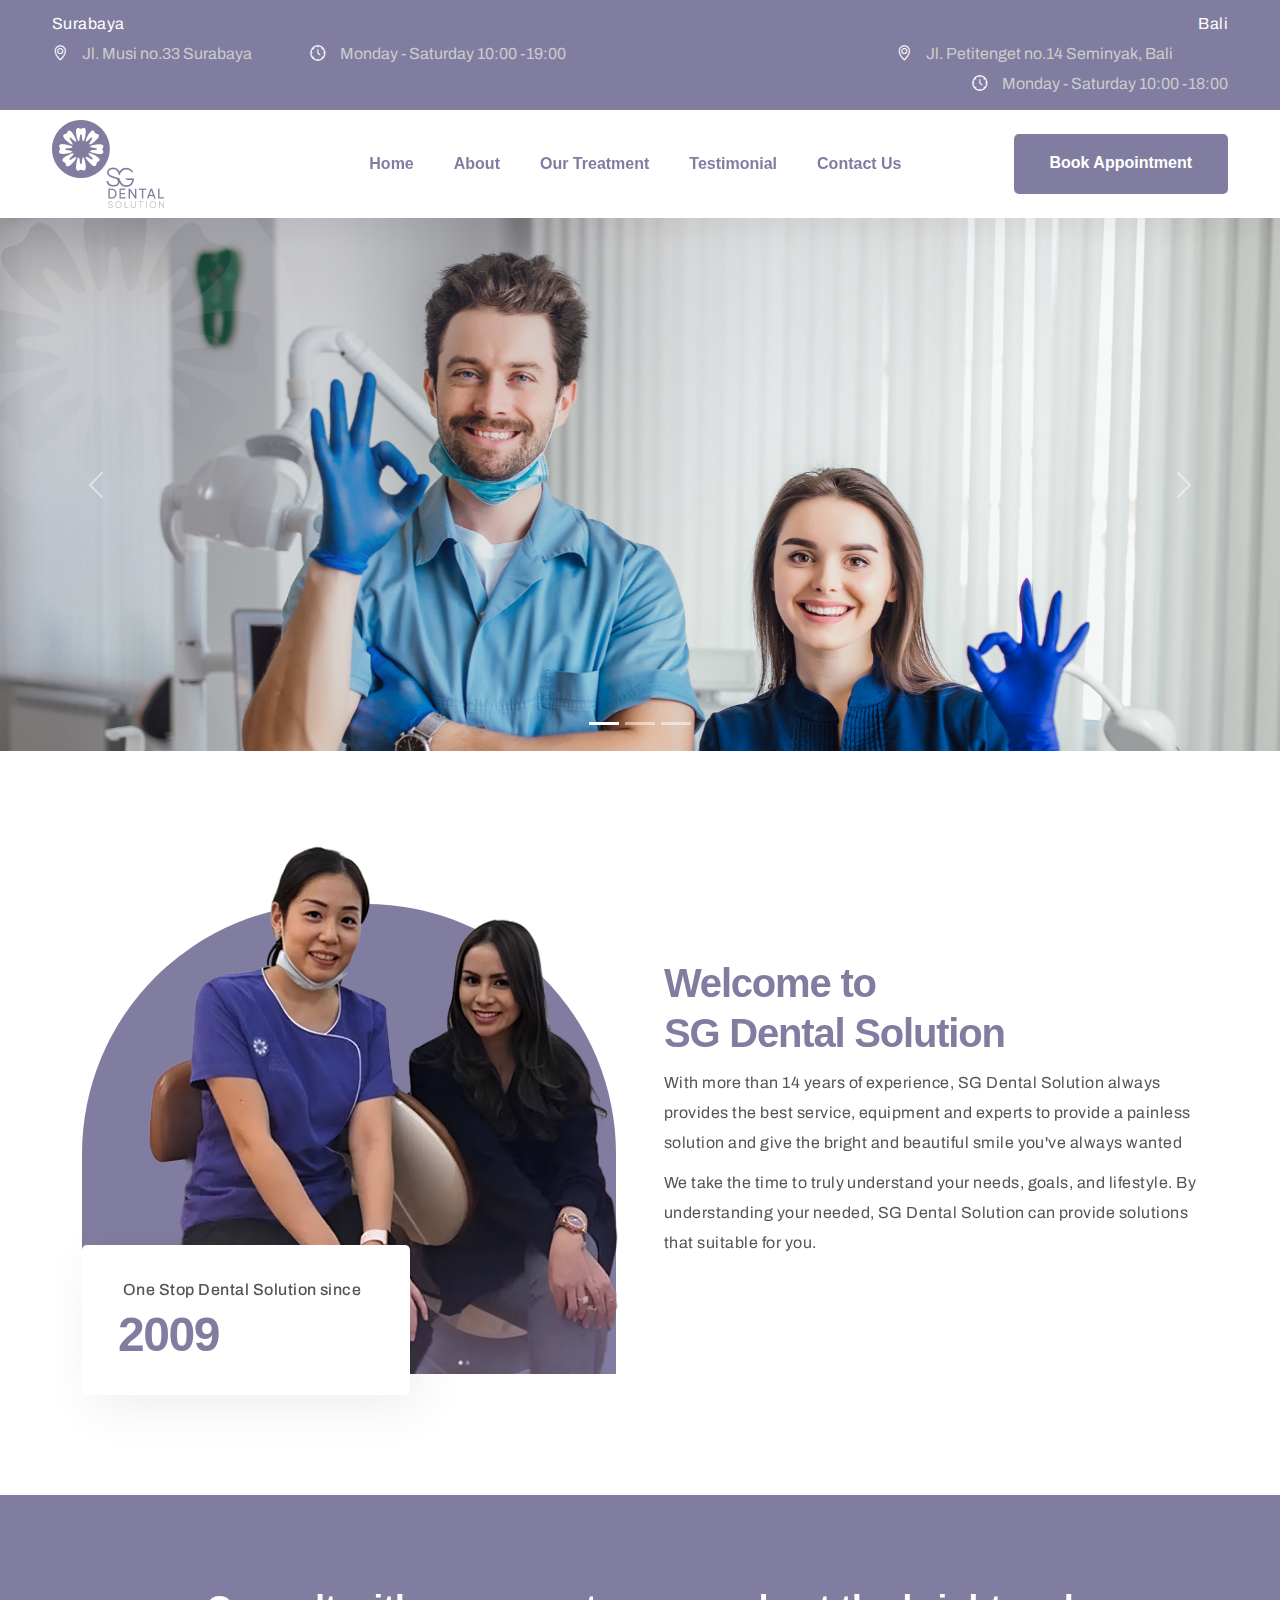
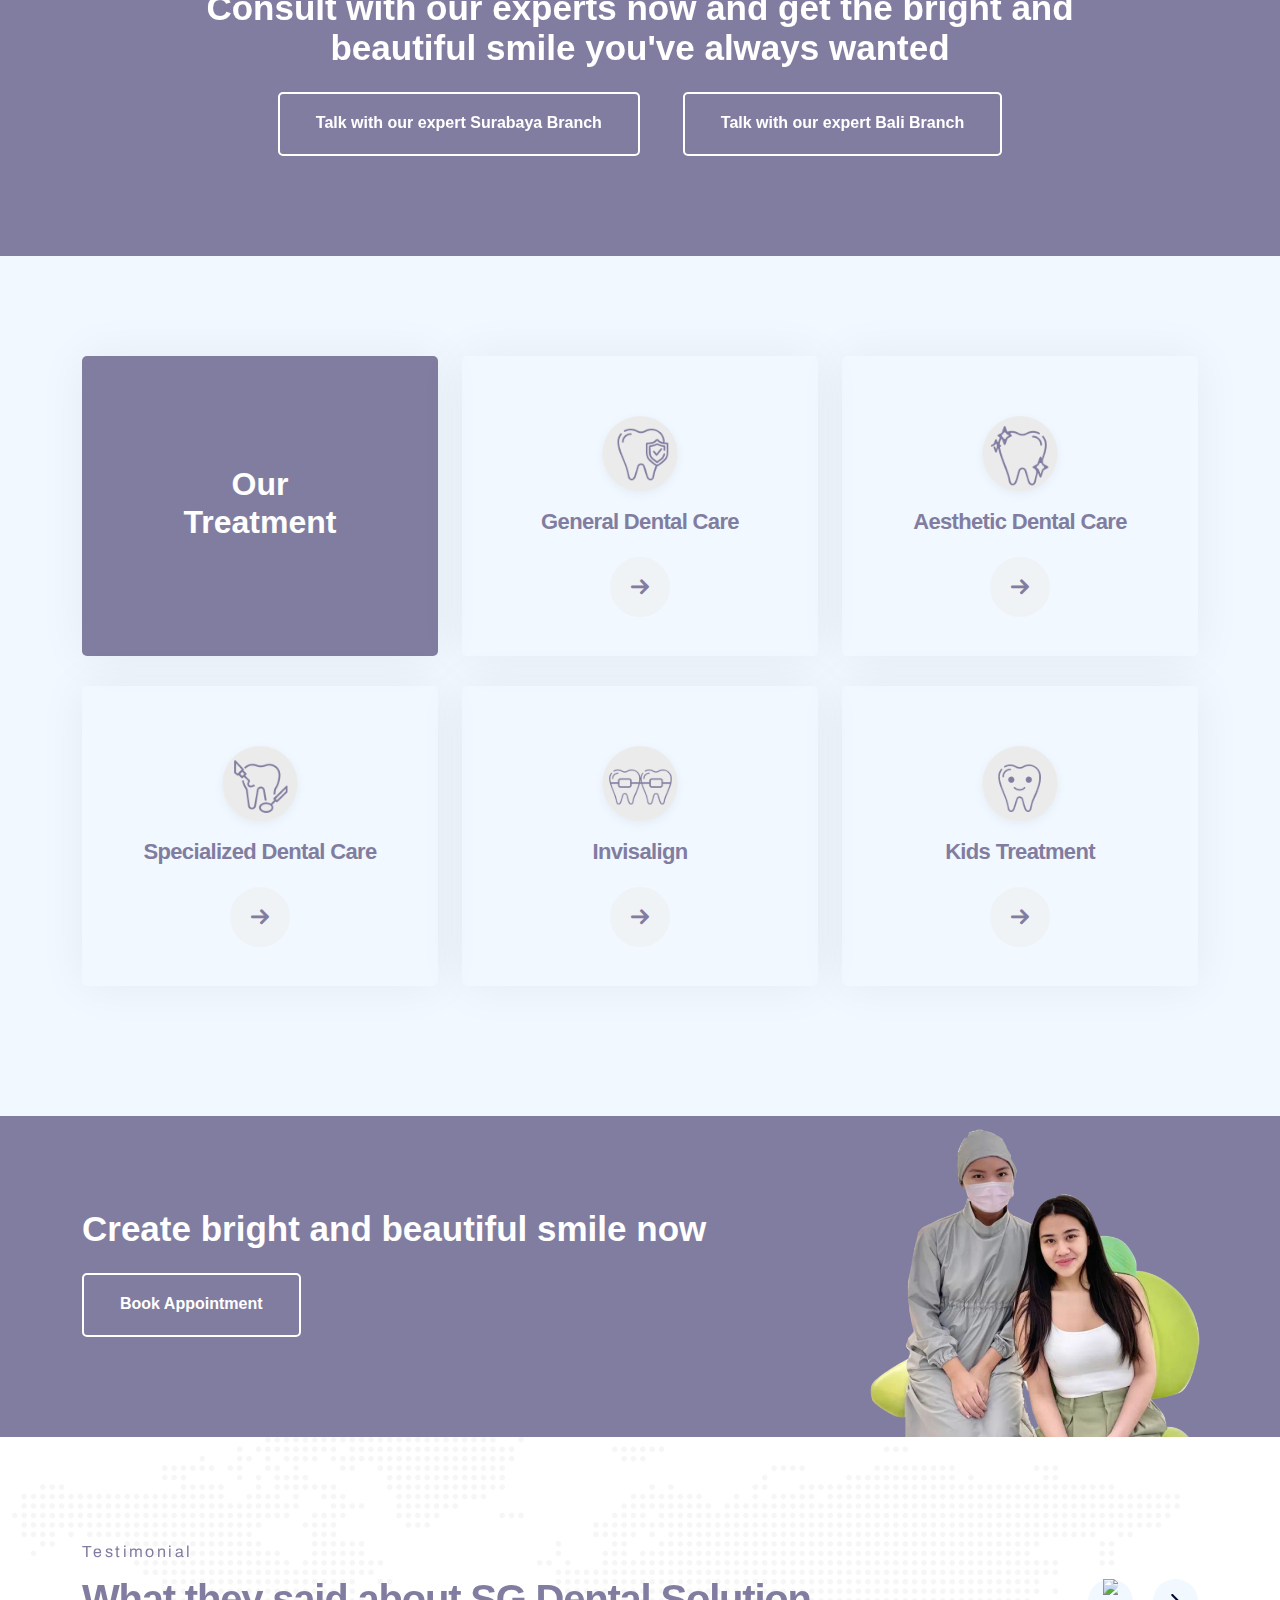
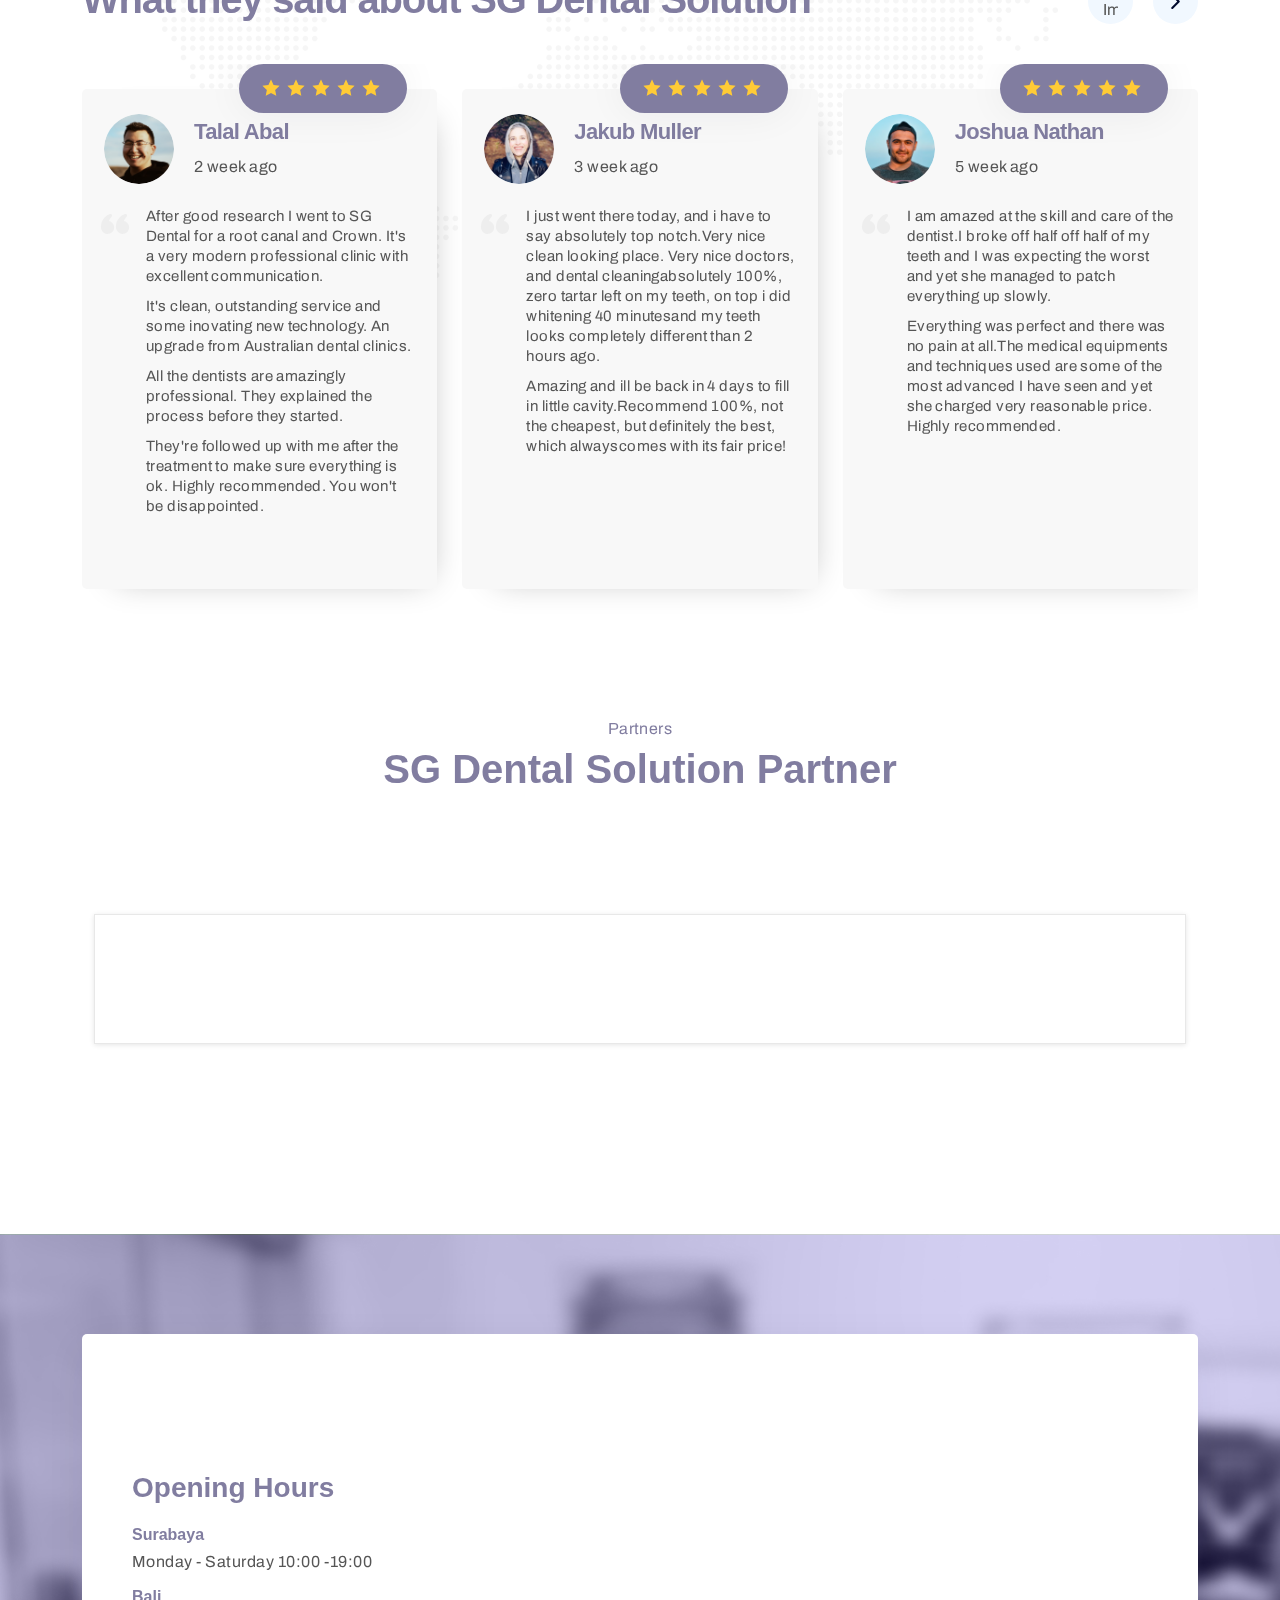
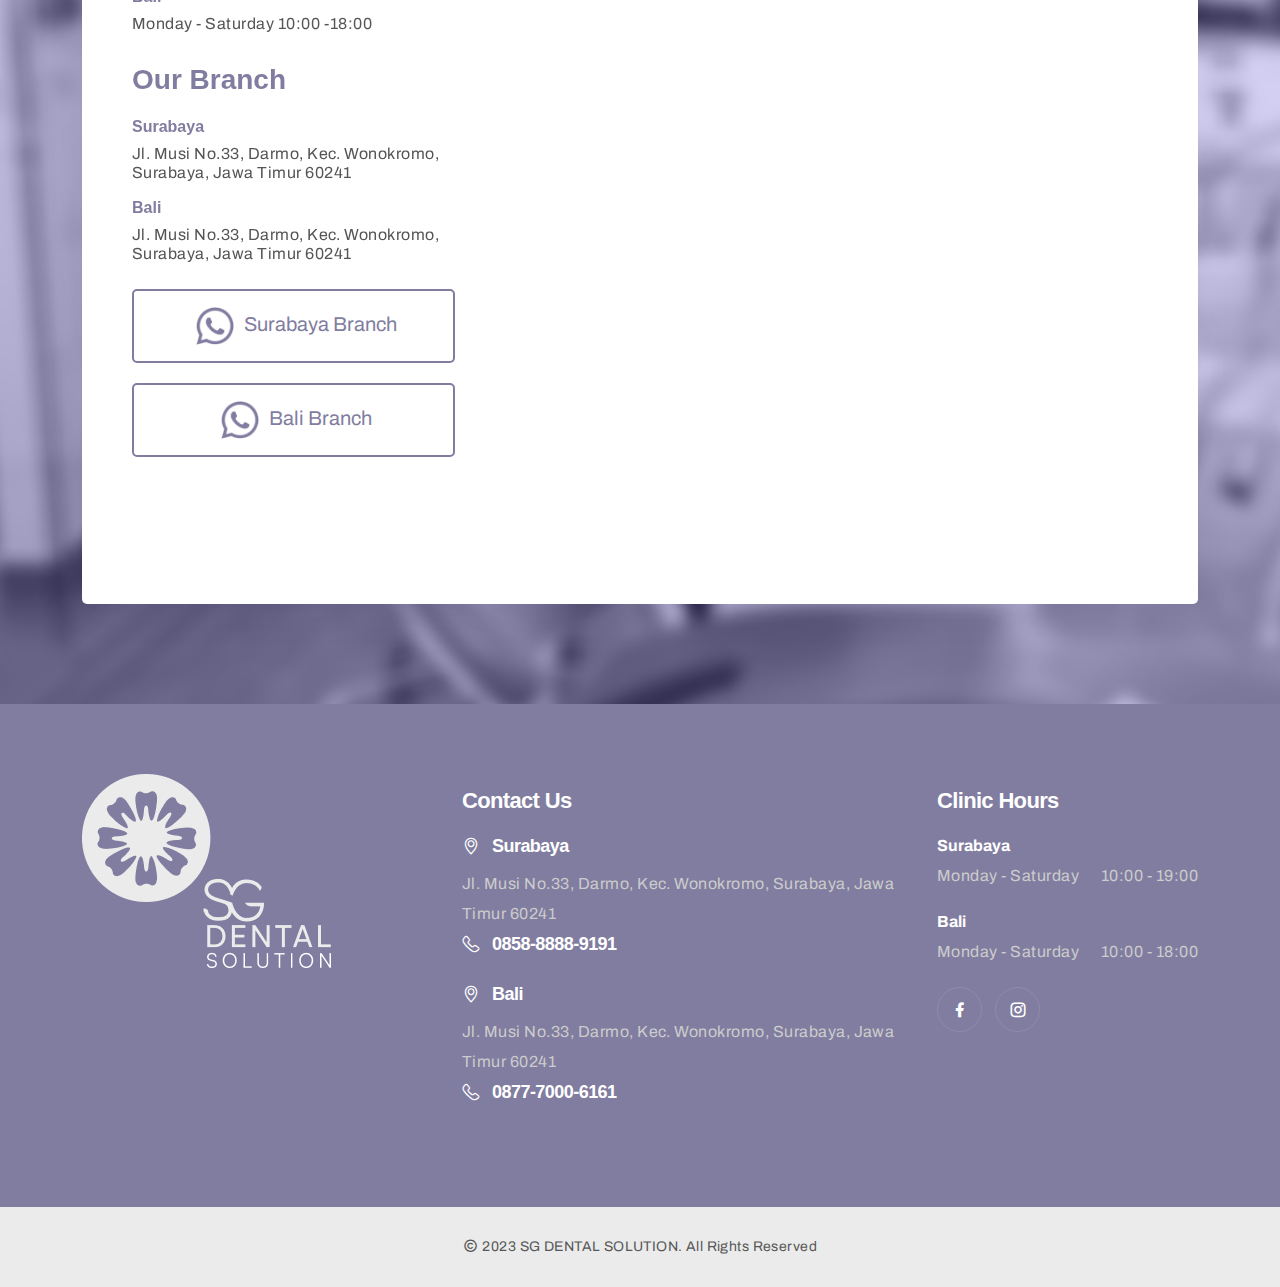
==== index.html @ e0638586 "index" ====
<!DOCTYPE html>
<html lang="zxx">
    <head>
        <!-- Required meta tags -->
        <meta charset="utf-8">
        <meta name="viewport" content="width=device-width, initial-scale=1">
        
        <!-- Link of CSS files -->
        <link rel="stylesheet" href="assets/css/bootstrap.min.css">
        <link rel="stylesheet" href="assets/css/remixicon.css">
        <link rel="stylesheet" href="assets/css/flaticon_dolt.css">
        <link rel="stylesheet" href="assets/css/swiper.bundle.min.css">
        <link rel="stylesheet" href="assets/css/aos.css">
        <link rel="stylesheet" href="assets/css/header.css">
        <link rel="stylesheet" href="assets/css/style.css">
        <link rel="stylesheet" href="assets/css/footer.css">
        <link rel="stylesheet" href="assets/css/responsive.css">
        <link rel="stylesheet" href="assets/css/magnific-popup.css">
        <link rel="stylesheet" href="assets/css/fancybox.min.css">
        
        <link rel="stylesheet" href="https://cdnjs.cloudflare.com/ajax/libs/OwlCarousel2/2.3.4/assets/owl.carousel.min.css">
        <link rel="stylesheet" href="https://cdnjs.cloudflare.com/ajax/libs/OwlCarousel2/2.3.4/assets/owl.theme.default.css">

        <link rel="stylesheet" href="assets/css/dental-style.css">

        <title>SG Dental Solution</title>
        <link rel="icon" type="image/png" href="assets/img/favicon.png">
    </head>
    <body>

        <!--  Preloader Start -->
        <div class="loader-wrapper">
            <div class="loader"></div>
            <div class="loader-section section-left"></div>
            <div class="loader-section section-right"></div>
        </div>
        <!--  Preloader End -->


        <!-- Start Navbar Area -->
        <div class="navbar-area style-one" id="navbar">
            <div class="header-top">
                <div class="container hide-mobile">
                    <div class="row">
                        <div class="col-lg-6 top-contact-left">
                            <p class="text-white mb-0">Surabaya</p>
                            <ul class="contact-info list-style">
                                
                                <li><i class="flaticon-pin"></i>Jl. Musi no.33 Surabaya</li>
                                <li><i class="flaticon-clock"></i>Monday - Saturday    10:00 -19:00</li>
                            </ul>
                        </div>
                        <div class="col-lg-6 top-contact-right">
                            <p class="text-white mb-0">Bali</p>
                            <ul class="contact-info list-style">
                                
                                <li><i class="flaticon-pin"></i>Jl. Petitenget no.14 Seminyak, Bali</li>
                                <li><i class="flaticon-clock"></i>Monday - Saturday    10:00 -18:00</li>
                            </ul>
                        </div>
                        
                    </div>
                </div>
            </div>
            <div class="container">
                <nav class="navbar navbar-expand-lg">
                    <a class="navbar-brand" href="index.html">
                        <img class="logo-light" src="assets/img/logo-sg.png" alt="logo">
                       
                    </a>
                    <div class="other-option d-flex align-items-center justify-content-end d-lg-none">
                        <button type="button" class="search-btn d-lg-none" data-bs-toggle="modal" data-bs-target="#searchModal">
                            <i class="flaticon-search"></i>
                        </button>
                        <a class="navbar-toggler" data-bs-toggle="offcanvas" href="#navbarOffcanvas" role="button" aria-controls="navbarOffcanvas">
                            <span class="burger-menu">
                                <span class="top-bar"></span>
                                <span class="middle-bar"></span>
                                <span class="bottom-bar"></span>
                            </span>
                        </a>
                    </div>
                    <div class="collapse navbar-collapse">
                        <ul class="navbar-nav ms-auto">
                            <li class="nav-item">
                                <a href="dental-index.html" class="nav-link">
                                    Home
                                </a>
                            </li>
                            <li class="nav-item">
                                <a href="#about" class="nav-link">
                                    About
                                </a>
                            </li>
                            <li class="nav-item">
                                <a href="#treatment" class="nav-link">
                                    Our Treatment
                                </a>
                            </li>
                            <li class="nav-item">
                                <a href="#testimonial" class="nav-link">
                                    Testimonial
                                </a>
                            </li>
                            <li class="nav-item">
                                <a href="#contact" class="nav-link">
                                    Contact Us
                                </a>
                            </li>
                           
                        </ul>
                        <div class="others-option d-flex align-items-center">
                            
                            <div class="option-item">
                                <div class="contact-item">
                                    <a href="dental-appointment.html"><button class="btn-two border-0" type="submit">Book Appointment</button></a>
                                </div>
                            </div>
                           
                        </div>
                    </div>
                </nav>
            </div>
        </div>
        <!-- End Navbar Area -->

        <!-- Start Responsive Navbar Area -->
        <div class="responsive-navbar offcanvas offcanvas-end" data-bs-backdrop="static" tabindex="-1" id="navbarOffcanvas">
            <div class="offcanvas-header">
                <a href="index.html" class="logo d-inline-block">
                    <img class="logo-light" src="assets/img/logo-sg.png" alt="logo">
                  
                </a>
                <button type="button" class="close-btn" data-bs-dismiss="offcanvas" aria-label="Close">
                    <i class="ri-close-line"></i>
                </button>
            </div>
            <div class="offcanvas-body">
                <div class="accordion" id="navbarAccordion">
                    
                    <div class="accordion-item">
                        <a class="accordion-button without-icon" href="#dental-index-3.html">
                            Home
                        </a>
                    </div>
                    <div class="accordion-item">
                        <a class="accordion-button without-icon" href="#about">
                            About
                        </a>
                    </div>
                    <div class="accordion-item">
                        <a class="accordion-button without-icon" href="#treatment">
                            Our Treatment
                        </a>
                    </div>
                    <div class="accordion-item">
                        <a class="accordion-button without-icon" href="#testimonial">
                            testimonial
                        </a>
                    </div>
                    <div class="accordion-item">
                        <a class="accordion-button without-icon" href="#contact">
                            Contact Us
                        </a>
                    </div>
                </div>
                <div class="offcanvas-contact-info">

                    <div class="city">
                        <h4>Surabaya</h4>
                        <ul class="contact-info list-style">
                            <li>
                                <i class="flaticon-pin"></i>
                                <p>Jl. Musi no.33 Surabaya</p>
                            </li>
                            
                            <li>
                                <i class="flaticon-phone-call"></i>
                                <a href="tel:+6285888889191">0858-8888-9191</a>
                            </li>
                        </ul>
                    </div>
                    <div class="city">
                        <h4>Bali</h4>
                        <ul class="contact-info list-style">
                            <li>
                                <i class="flaticon-pin"></i>
                                <p>Jl. Petitenget no.14 Seminyak, Bali</p>
                            </li>
                            
                            <li>
                                <i class="flaticon-phone-call"></i>
                                <a href="tel:+6285888889191">0877-7000-6161</a>
                            </li>
                        </ul>
                    </div>
                        <ul class="social-profile list-style">
                            <li><a href="https://www.instagram.com/sgdentalsolution/" target="_blank"><i class="ri-facebook-fill"></i></a></li>
                            <li><a href="https://www.instagram.com/sgdentalsolution/" target="_blank"><i class="ri-instagram-line"></i></a></li>
                        
                        </ul>
                    
                    
                    
                </div>
                
            </div>
        </div>

      

        <!-- Hero Section Slidert -->
        <div id="carouselExampleIndicators" class="carousel slide">
            <div class="carousel-indicators">
              <button type="button" data-bs-target="#carouselExampleIndicators" data-bs-slide-to="0" class="active" aria-current="true" aria-label="Slide 1"></button>
              <button type="button" data-bs-target="#carouselExampleIndicators" data-bs-slide-to="1" aria-label="Slide 2"></button>
              <button type="button" data-bs-target="#carouselExampleIndicators" data-bs-slide-to="2" aria-label="Slide 3"></button>
            </div>
            <div class="carousel-inner">
              <div class="carousel-item active">
                <img src="assets/img/slider-1.jpg" class="d-block w-100" alt="...">
              </div>
              <div class="carousel-item">
                <img src="assets/img/slider-2.jpg" class="d-block w-100" alt="...">
              </div>
             
            </div>
            <button class="carousel-control-prev" type="button" data-bs-target="#carouselExampleIndicators" data-bs-slide="prev">
              <span class="carousel-control-prev-icon" aria-hidden="true"></span>
              <span class="visually-hidden">Previous</span>
            </button>
            <button class="carousel-control-next" type="button" data-bs-target="#carouselExampleIndicators" data-bs-slide="next">
              <span class="carousel-control-next-icon" aria-hidden="true"></span>
              <span class="visually-hidden">Next</span>
            </button>
          </div>
        <!-- End Hero Section Slider -->

        <!-- About Section Start -->
        <div id="about" class="about-wrap style-one pt-100">
            <div class="container pb-100">
                <div class="row align-items-center gx-5">
                    <div class="col-lg-6">
                        <div class="about-img-wrap">
                            
                          
                            <div class="promo-box style-two">
                                <span>One Stop Dental Solution since</span>
                                <h5>2009</h5>
                                
                            </div>
                            <div class="about-img">
                                <img src="assets/img/sg-about.png" alt="Image">
                            </div>
                        </div>
                    </div>
                    <div class="col-lg-6 pe-xxl-0">
                        <div class="about-content">
                            <div class="content-title style-one">
                                
                                <h2>Welcome to<br>
                                    SG Dental Solution</h2>
                                <p>With more than 14 years of experience, SG Dental Solution always provides the best service, equipment and experts to provide a painless solution and give the bright and beautiful smile you've always wanted</p>
                                <p>We take the time to truly understand your needs, goals, and lifestyle. By understanding your needed, SG Dental Solution can provide solutions that suitable for you.</p>
                            
                        </div>
                    </div>
                </div>
            </div>
        </div>
        <!-- About Section End -->

         <!-- CTA Section Start -->
         <div class="cta-wrap style-one mt-100">
            
            <div class="container text-center">
                <h4 class="heading-text">Consult with our experts now and get the bright and<br>beautiful smile you've always wanted</h4>
                <div class="btn-call">
                    <a href="contact.html" class="btn-one">Talk with our expert Surabaya Branch</a>
                    <a href="contact.html" class="btn-one">Talk with our expert Bali Branch</a>
                </div>
                
            </div>
        </div>
        <!-- CTA Section End -->

        <!-- Service Section Start -->
        <div id="treatment" class="service-wrap style-three bg_optional ptb-100">
            <div class="container">
                
                <div class="row justify-content-center">
                    <div class="col-xl-4 col-lg-6 col-md-6">
                        <div class="service-card style-four bg-colo-1">
                            <div class="service-info d-flex align-items-center justify-content-center ">
                                <h2 class="text-white">Our<br>Treatment</h2>
                            </div>
                        </div>
                    </div>
                    <div class="col-xl-4 col-lg-6 col-md-6">
                        <div class="service-card style-four">
                            <div class="service-info">
                                <div class="icon">
                                    <img src="assets/img/icon-1.png" style="max-width: 100px;">
                                </div>
                                <h3><a href="dental-page-treatment.html#treat-general">General Dental Care</a></h3>
                                
                                <a href="dental-page-treatment.html#treat-general" class="service-link"><i class="flaticon-right-arrow"></i></a>
                                
                            </div>
                        </div>
                    </div>
                    <div class="col-xl-4 col-lg-6 col-md-6">
                        <div class="service-card style-four">
                            <div class="service-info">
                                <div class="icon">
                                    <img src="assets/img/icon-2.png" style="max-width: 100px;">
                                </div>
                                <h3><a href="dental-page-treatment.html#treat-aesthetic">Aesthetic Dental Care</a></h3>
                                
                                <a href="dental-page-treatment.html#treat-aesthetic" class="service-link"><i class="flaticon-right-arrow"></i></a>
                                
                            </div>
                        </div>
                    </div>
                    <div class="col-xl-4 col-lg-6 col-md-6">
                        <div class="service-card style-four">
                            <div class="service-info">
                                <div class="icon">
                                    <img src="assets/img/icon-3.png" style="max-width: 100px;">
                                </div>
                                <h3><a href="dental-page-treatment.html#treat-special">Specialized Dental Care</a></h3>
                               
                                <a href="dental-page-treatment.html#treat-special" class="service-link"><i class="flaticon-right-arrow"></i></a>
                                
                            </div>
                        </div>
                    </div>
                    <div class="col-xl-4 col-lg-6 col-md-6">
                        <div class="service-card style-four">
                            <div class="service-info">
                                <div class="icon">
                                    <img src="assets/img/icon-4.png" style="max-width: 100px;">
                                </div>
                                <h3><a href="dental-page-treatment.html#treat-invisalign">Invisalign</a></h3>
                                
                                <a href="dental-page-treatment.html#treat-invisalign" class="service-link"><i class="flaticon-right-arrow"></i></a>
                                
                            </div>
                        </div>
                    </div>
                    <div class="col-xl-4 col-lg-6 col-md-6">
                        <div class="service-card style-four">
                            <div class="service-info">
                                <div class="icon">
                                    <img src="assets/img/icon-5.png" style="max-width: 100px;">
                                </div>
                                <h3><a href="dental-page-treatment.html#treat-kids">Kids Treatment</a></h3>
                               
                                <a href="dental-page-treatment.html#treat-kids" class="service-link"><i class="flaticon-right-arrow"></i></a>
                                
                            </div>
                        </div>
                    </div>
                    
                    
                    
                </div>
            </div>
        </div>
        <!-- Service Section End -->

        
         <!-- CTA Section Start -->
         <div class="cta-wrap style-one">
            
            <div class="container">
                <div class="row">
                    <div class="col-lg-8">
                        <h4 class="heading-text">Create bright and beautiful smile now</h4>
                        <a href="dental-appointment.html" class="btn-one">Book Appointment</a>
                    </div>
                    <div class="col-lg-4">
                        <div class="img-side">
                            <img src="assets/img/img-appointment.png">
                        </div>
                        
                    </div>
                </div>
                
            </div>
        </div>
        <!-- CTA Section End -->

         <!-- Testimonial Section Start -->
         <div id="testimonial" class="testimonial-wrap style-two pt-100 pb-100">
            <img src="assets/img/bg-shape-1.webp" alt="Image" class="testimonial-bg-shape">
            <div class="container">
                <div class="row mb-40">
                    <div class="col-xxl-6 col-xl-8 col-lg-7 col-md-8">
                        <div class="section-title style-two">
                            <span>Testimonial</span>
                            <h2>What they said about SG Dental Solution</h2>
                        </div>
                    </div>
                    <div class="testimonial-slider-btn slider-btn">
                        <div class="testimonial-prev prev-btn"><img src="assets/img/left-arrow.svg" alt="Image"></div>
                        <div class="testimonial-next next-btn"><img src="assets/img/right-arrow.svg" alt="Image"></div>
                    </div>
                </div>
                <div class="testimonial-slider-wrap style-two">
                    <div class="testimonial-slider-two swiper">
                        <div class="swiper-wrapper">
                            <div class="swiper-slide">
                                <div class="testimonial-card style-two">
                                    <ul class="rating list-style">
                                        <li><i class="ri-star-fill"></i></li>
                                        <li><i class="ri-star-fill"></i></li>
                                        <li><i class="ri-star-fill"></i></li>
                                        <li><i class="ri-star-fill"></i></li>
                                        <li><i class="ri-star-fill"></i></li>
                                    </ul>
                                    <div class="client-info-wrap">
                                        <div class="client-img">
                                            <img src="assets/img/clients/client-1.webp" alt="Image">
                                        </div>
                                        <div class="client-info">
                                            <h5>Talal Abal</h5>
                                            <span>2 week ago</span>
                                        </div>
                                    </div>
                                    <div class="client-quote">
                                        <span class="quote-icon">
                                            <i class="flaticon-quote"></i>
                                        </span>
                                        <p>After good research I went to SG Dental for a root canal and Crown. It's a very modern professional clinic with excellent communication.</p>

                                        <p>It's clean, outstanding service and some inovating new technology. An upgrade from Australian dental clinics.</p>
                                            
                                        <p>All the dentists are amazingly professional. They explained the process before they started.</p>
                                            
                                        <p>They're followed up with me after the treatment to make sure everything is ok. Highly recommended. You won't be disappointed.</p>
                                    </div>
                                </div>
                            </div>
                            <div class="swiper-slide">
                                <div class="testimonial-card style-two">
                                    <ul class="rating list-style">
                                        <li><i class="ri-star-fill"></i></li>
                                        <li><i class="ri-star-fill"></i></li>
                                        <li><i class="ri-star-fill"></i></li>
                                        <li><i class="ri-star-fill"></i></li>
                                        <li><i class="ri-star-fill"></i></li>
                                    </ul>
                                    <div class="client-info-wrap">
                                        <div class="client-img">
                                            <img src="assets/img/clients/client-2.webp" alt="Image">
                                        </div>
                                        <div class="client-info">
                                            <h5>Jakub Muller</h5>
                                            <span>3 week ago</span>
                                        </div>
                                    </div>
                                    <div class="client-quote">
                                        <span class="quote-icon">
                                            <i class="flaticon-quote"></i>
                                        </span>
                                        <p>I just went there today, and i have to say absolutely top notch.Very nice clean looking place. Very nice doctors, and dental cleaningabsolutely 100%, zero tartar left on my teeth, on top i did whitening 40 minutesand my teeth looks completely different than 2 hours ago.</p>
                                        <p>Amazing and ill be back in 4 days to fill in little cavity.Recommend 100%, not the cheapest, but definitely the best, which alwayscomes with its fair price!</p>
                                    </div>
                                </div>
                            </div>
                            <div class="swiper-slide">
                                <div class="testimonial-card style-two">
                                    <ul class="rating list-style">
                                        <li><i class="ri-star-fill"></i></li>
                                        <li><i class="ri-star-fill"></i></li>
                                        <li><i class="ri-star-fill"></i></li>
                                        <li><i class="ri-star-fill"></i></li>
                                        <li><i class="ri-star-fill"></i></li>
                                    </ul>
                                    <div class="client-info-wrap">
                                        <div class="client-img">
                                            <img src="assets/img/clients/client-3.webp" alt="Image">
                                        </div>
                                        <div class="client-info">
                                            <h5>Joshua Nathan</h5>
                                            <span>5 week ago</span>
                                        </div>
                                    </div>
                                    <div class="client-quote">
                                        <span class="quote-icon">
                                            <i class="flaticon-quote"></i>
                                        </span>
                                        <p>I am amazed at the skill and care of the dentist.I broke off half off half of my teeth and I was expecting the worst and yet she managed to patch everything up slowly.</p>
                                        <p>Everything was perfect and there was no pain at all.The medical equipments and techniques used are some of the most advanced I have seen and yet she charged very reasonable price. Highly recommended.</p>
                                    </div>
                                </div>
                            </div>
                            <div class="swiper-slide">
                                <div class="testimonial-card style-two">
                                    <ul class="rating list-style">
                                        <li><i class="ri-star-fill"></i></li>
                                        <li><i class="ri-star-fill"></i></li>
                                        <li><i class="ri-star-fill"></i></li>
                                        <li><i class="ri-star-fill"></i></li>
                                        <li><i class="ri-star-fill"></i></li>
                                    </ul>
                                    <div class="client-info-wrap">
                                        <div class="client-img">
                                            <img src="assets/img/clients/client-4.webp" alt="Image">
                                        </div>
                                        <div class="client-info">
                                            <h5>Emily Gianna</h5>
                                            <span>Enterprenaur</span>
                                        </div>
                                    </div>
                                    <div class="client-quote">
                                        <span class="quote-icon">
                                            <i class="flaticon-quote"></i>
                                        </span>
                                        <p>Lorem ipsum dolor sit amet consec tetur iusmod tempor incididunt uto labore etd lorem ipsum dolor ading.</p>
                                    </div>
                                </div>
                            </div>
                            <div class="swiper-slide">
                                <div class="testimonial-card style-two">
                                    <ul class="rating list-style">
                                        <li><i class="ri-star-fill"></i></li>
                                        <li><i class="ri-star-fill"></i></li>
                                        <li><i class="ri-star-fill"></i></li>
                                        <li><i class="ri-star-fill"></i></li>
                                        <li><i class="ri-star-fill"></i></li>
                                    </ul>
                                    <div class="client-info-wrap">
                                        <div class="client-img">
                                            <img src="assets/img/clients/client-5.webp" alt="Image">
                                        </div>
                                        <div class="client-info">
                                            <h5>Elijah James</h5>
                                            <span>Businessman</span>
                                        </div>
                                    </div>
                                    <div class="client-quote">
                                        <span class="quote-icon">
                                            <i class="flaticon-quote"></i>
                                        </span>
                                        <p>Lorem ipsum dolor sit amet consec tetur iusmod tempor incididunt uto labore etd lorem ipsum dolor ading.</p>
                                    </div>
                                </div>
                            </div>
                            <div class="swiper-slide">
                                <div class="testimonial-card style-two">
                                    <ul class="rating list-style">
                                        <li><i class="ri-star-fill"></i></li>
                                        <li><i class="ri-star-fill"></i></li>
                                        <li><i class="ri-star-fill"></i></li>
                                        <li><i class="ri-star-fill"></i></li>
                                        <li><i class="ri-star-fill"></i></li>
                                    </ul>
                                    <div class="client-info-wrap">
                                        <div class="client-img">
                                            <img src="assets/img/clients/client-6.webp" alt="Image">
                                        </div>
                                        <div class="client-info">
                                            <h5>Elizabeth Ella</h5>
                                            <span>Web Developer</span>
                                        </div>
                                    </div>
                                    <div class="client-quote">
                                        <span class="quote-icon">
                                            <i class="flaticon-quote"></i>
                                        </span>
                                        <p>Lorem ipsum dolor sit amet consec tetur iusmod tempor incididunt uto labore etd lorem ipsum dolor ading.</p>
                                    </div>
                                </div>
                            </div>
                        </div>
                    </div>
                </div>
            </div>
        </div>
        <!-- Testimonial Section End -->

        <!---partner-->
        <section id="partner" class="pb-100">
            <div class="section-title text-center mb-30">
                <span>Partners</span>
                <h2>SG Dental Solution Partner</h2>
            </div>
            <div class="container">
                <div class="brands">
                    <div class="container">
                        <div class="row">
                            <div class="col">
                                <div class="brands_slider_container">
                                    <div class="owl-carousel owl-theme brands_slider">
                                        <div class="owl-item">
                                            <div class="brands_item d-flex flex-column justify-content-center">
                                                <img src="https://res.cloudinary.com/dxfq3iotg/image/upload/v1561819026/brands_1.jpg" alt="">
                                            </div>
                                        </div>
                                        <div class="owl-item">
                                            <div class="brands_item d-flex flex-column justify-content-center">
                                                    <img src="https://res.cloudinary.com/dxfq3iotg/image/upload/v1561819026/brands_2.jpg" alt="">
                                                </div>
                                            </div>
                                            <div class="owl-item">
                                                <div class="brands_item d-flex flex-column justify-content-center">
                                                    <img src="https://res.cloudinary.com/dxfq3iotg/image/upload/v1561819026/brands_4.jpg" alt="">
                                                </div>
                                            </div>
                                            <div class="owl-item">
                                                <div class="brands_item d-flex flex-column justify-content-center">
                                                    <img src="https://res.cloudinary.com/dxfq3iotg/image/upload/v1561819026/brands_5.jpg" alt="">
                                                </div>
                                            </div>
                                            <div class="owl-item">
                                                <div class="brands_item d-flex flex-column justify-content-center">
                                                    <img src="https://res.cloudinary.com/dxfq3iotg/image/upload/v1561819026/brands_3.jpg" alt="">
                                                </div>
                                            </div>
                                            <div class="owl-item">
                                                <div class="brands_item d-flex flex-column justify-content-center">
                                                    <img src="https://res.cloudinary.com/dxfq3iotg/image/upload/v1561819026/brands_6.jpg" alt="">
                                                </div></div> <div class="owl-item">
                                                    <div class="brands_item d-flex flex-column justify-content-center">
                                                        <img src="https://res.cloudinary.com/dxfq3iotg/image/upload/v1561819026/brands_7.jpg" alt="">
                                                    </div>
                                                </div> 
                                                <div class="owl-item">
                                                    <div class="brands_item d-flex flex-column justify-content-center">
                                                        <img src="https://res.cloudinary.com/dxfq3iotg/image/upload/v1561819026/brands_8.jpg" alt="">
                                                    </div></div> </div> <!-- Brands Slider Navigation --> 
                                                    <div class="brands_nav brands_prev">
                                                        <i class="fas fa-chevron-left"></i></div>
                                                        <div class="brands_nav brands_next">
                                                            <i class="fas fa-chevron-right"></i></div>
                                                        </div>
                                                    </div>
                                                </div>
                                            </div>
                                        </div>
            </div>
        </section>
        <!---end partner-->

        <!-- Appointment Section Start -->
        <div id="contact" class="appointment-wrap contact-bg style-one pt-100">
            
            <div class="container">
                <div class="appointment-box">
                  
                    <div class="row area-contact d-flex align-items-center">
                        <div class="col-lg-4">
                            <div class="opening-time mb-30">
                                <h3>Opening Hours</h3>
                                <div class="open-time mt-20">
                                    <h6>Surabaya</h6>
                                    <p>Monday - Saturday    10:00 -19:00</p>
                                </div>
                                <div class="open-time">
                                    <h6>Bali</h6>
                                    <p>Monday - Saturday    10:00 -18:00</p>
                                </div>
                            </div>  
                            <div class="opening-time">
                                <h3>Our Branch</h3>
                                <div class="open-time mt-20">
                                    <h6>Surabaya</h6>
                                    <p>Jl. Musi No.33, Darmo, Kec. Wonokromo, Surabaya, Jawa Timur 60241</p>
                                </div>
                                <div class="open-time">
                                    <h6>Bali</h6>
                                    <p>Jl. Musi No.33, Darmo, Kec. Wonokromo, Surabaya, Jawa Timur 60241</p>
                                </div>
                                
                            </div>          
                            <div class="btn-wa">
                                <a href="contact.html" class="btn-outline"><img src="assets/img/icon-wa.png" style="width: 50px;"> Surabaya Branch</a>
                            </div>   
                            <div class="btn-wa">
                                <a href="contact.html" class="btn-outline"><img src="assets/img/icon-wa.png" style="width: 50px;"> Bali Branch</a>
                            </div>  
                                        
                
                        </div>
                        <div class="col-lg-8">
                            <div class="blog-card-img">
                                <iframe src="https://www.google.com/maps/embed?pb=!1m18!1m12!1m3!1d3957.5924778228377!2d112.73030107608415!3d-7.287120671624016!2m3!1f0!2f0!3f0!3m2!1i1024!2i768!4f13.1!3m3!1m2!1s0x2dd7fbeca999b289%3A0xce53da70c4b478c!2sSG%20Dental%20Solution!5e0!3m2!1sid!2sid!4v1693950562239!5m2!1sid!2sid" width="100%" height="350" style="border:0;" allowfullscreen="" loading="lazy" referrerpolicy="no-referrer-when-downgrade"></iframe>
                            </div>
                            <div class="blog-card-img">
                                <iframe src="https://www.google.com/maps/embed?pb=!1m18!1m12!1m3!1d2870.6757315159184!2d115.15368636339207!3d-8.674862181720377!2m3!1f0!2f0!3f0!3m2!1i1024!2i768!4f13.1!3m3!1m2!1s0x2dd24713260bc513%3A0xee9c3425ee477b37!2sSG%20Dental%20Solution%20Bali!5e0!3m2!1sid!2sid!4v1695654862799!5m2!1sid!2sid" width="100%" height="350" style="border:0;" allowfullscreen="" loading="lazy" referrerpolicy="no-referrer-when-downgrade"></iframe>
                            </div>
                        </div>
                        
                    </div>
                </div>
            </div>
        </div>
        <!-- Appointment Section End -->

        <!-- Footer  Start -->
        <footer class="footer-wrap style-one">
            <div class="footer-top pb-70">
                
                <div class="container">
                    <div class="row">
                        <div class="col-xxl-3 col-xl-4 col-lg-6 col-md-12 col-sm-6">
                            <div class="footer-widget">
                                <a href="index.html" class="footer-logo">
                                    <img class="logo-light" src="assets/img/logo-footer.png" alt="Image">
                                    
                                </a>
                                
                            </div>
                        </div>
                        <div class="col-xxl-6 col-xl-5 col-lg-6 col-md-12 col-sm-6 pe-xxl-6">
                            <div class="footer-widget">
                                <h3 class="footer-widget-title">Contact Us</h3>
                                
                                <div class="contact-info">
                                    <h6><i class="flaticon-pin"></i>Surabaya</h6>
                                    <p>Jl. Musi No.33, Darmo, Kec. Wonokromo, Surabaya, Jawa Timur 60241</p>
                                    <h6><i class="flaticon-phone-call"></i>0858-8888-9191</h6>
                                </div>
                                <div class="contact-info mt-20">
                                    <h6><i class="flaticon-pin"></i>Bali</h6>
                                    <p>Jl. Musi No.33, Darmo, Kec. Wonokromo, Surabaya, Jawa Timur 60241</p>
                                    <h6><i class="flaticon-phone-call"></i>0877-7000-6161</h6>
                                </div>
                            </div>
                        </div>
                        <div class="col-xxl-3 col-xl-3 col-lg-6 col-md-12 col-sm-6 px-xxl-0">
                            <div class="footer-widget">
                                <h3 class="footer-widget-title">Clinic Hours</h3>
                                <b class="text-white">Surabaya</b>
                                <ul class="opening-time list-style">
                                    <li><span>Monday - Saturday</span> <span>10:00 - 19:00</span></li>
                                   
                                </ul>
                                <b class="text-white">Bali</b>
                                <ul class="opening-time list-style">
                                    <li><span>Monday - Saturday</span> <span>10:00 - 18:00</span></li>
                                   
                                </ul>
                                <ul class="social-profile list-style">
                                    <li><a href="https://www.instagram.com/sgdentalsolution/" target="_blank"><i class="ri-facebook-fill"></i></a></li>
                                    
                                    <li><a href="https://www.instagram.com/sgdentalsolution/" target="_blank"><i class="ri-instagram-line"></i></a></li>
                                   
                                </ul>
                            </div>
                        </div>
                    </div>
                </div>
            </div>
            <p class="copyright-text"><i class="ri-copyright-line"></i>2023 SG DENTAL SOLUTION. All Rights Reserved</p>
        </footer>
        <!-- Footer End -->

     
        <!-- Back to Top -->
        <button type="button" id="backtotop" class="position-fixed text-center border-0 p-0">
            <i class="ri-arrow-up-line"></i>
        </button>

        <!-- Link of JS files -->
        <script src="assets/js/jquery-3.3.1.min.js"></script>
        <script data-cfasync="false" src="../../cdn-cgi/scripts/5c5dd728/cloudflare-static/email-decode.min.js"></script><script src="assets/js/bootstrap.bundle.min.js"></script>
        <script src="assets/js/swiper.bundle.min.js"></script>
        <script src="assets/js/aos.js"></script>
        <script src="assets/js/main.js"></script>
        <script src="assets/js/jquery.fancybox.min.js"></script>
        <script src="https://cdnjs.cloudflare.com/ajax/libs/OwlCarousel2/2.2.1/owl.carousel.js"></script> 
    </body>
</html>
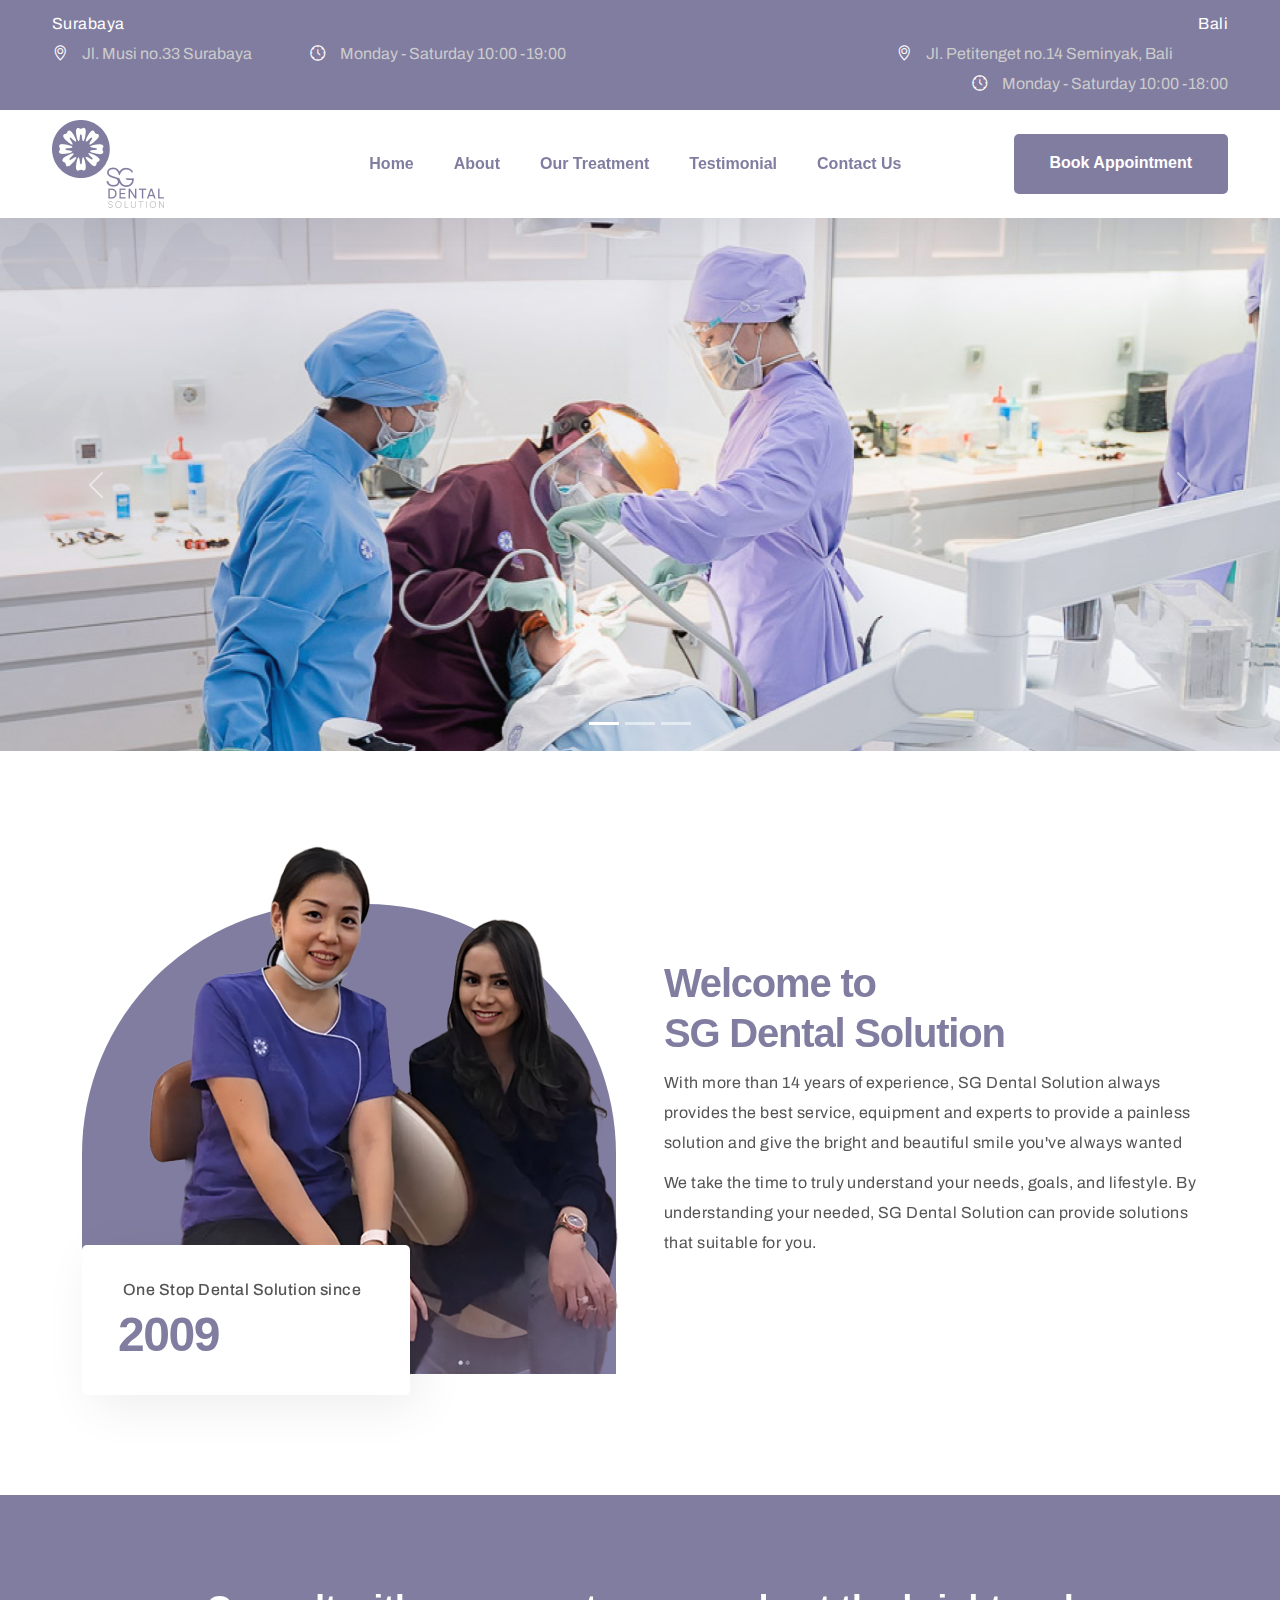
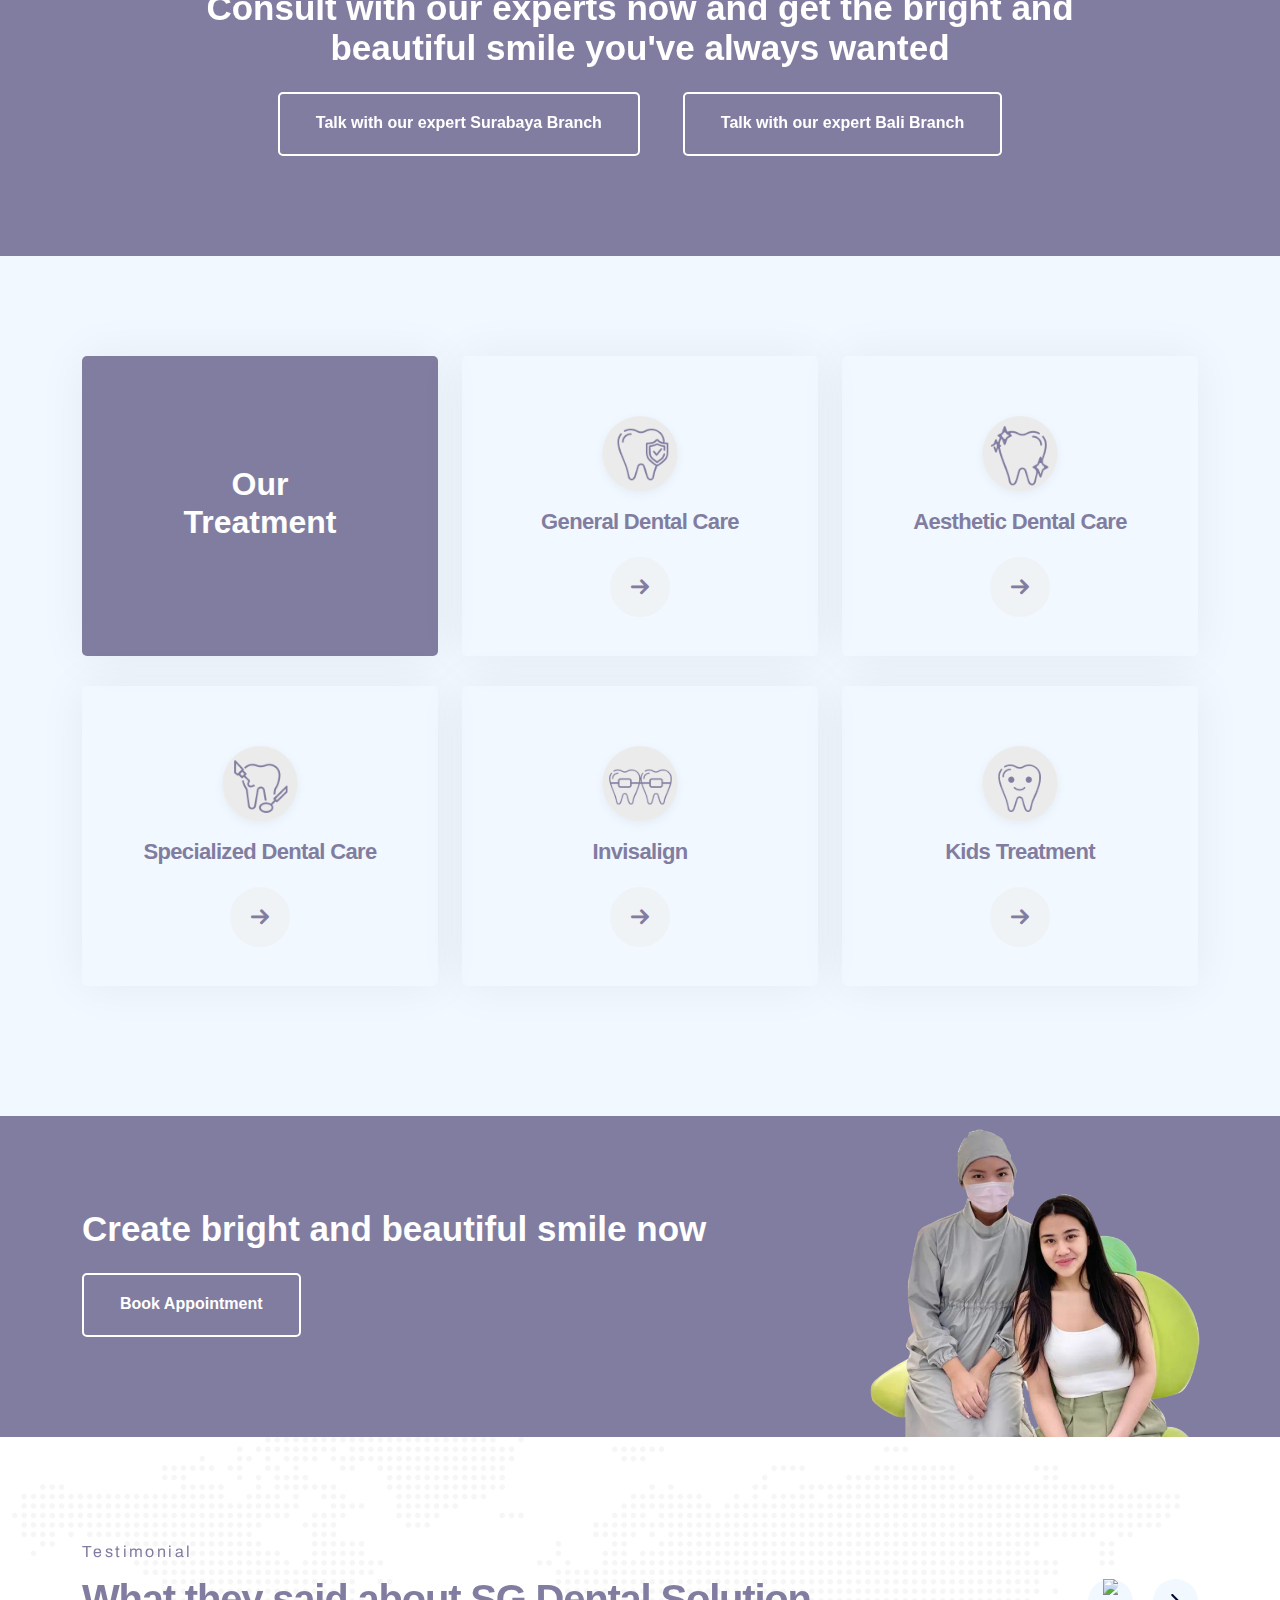
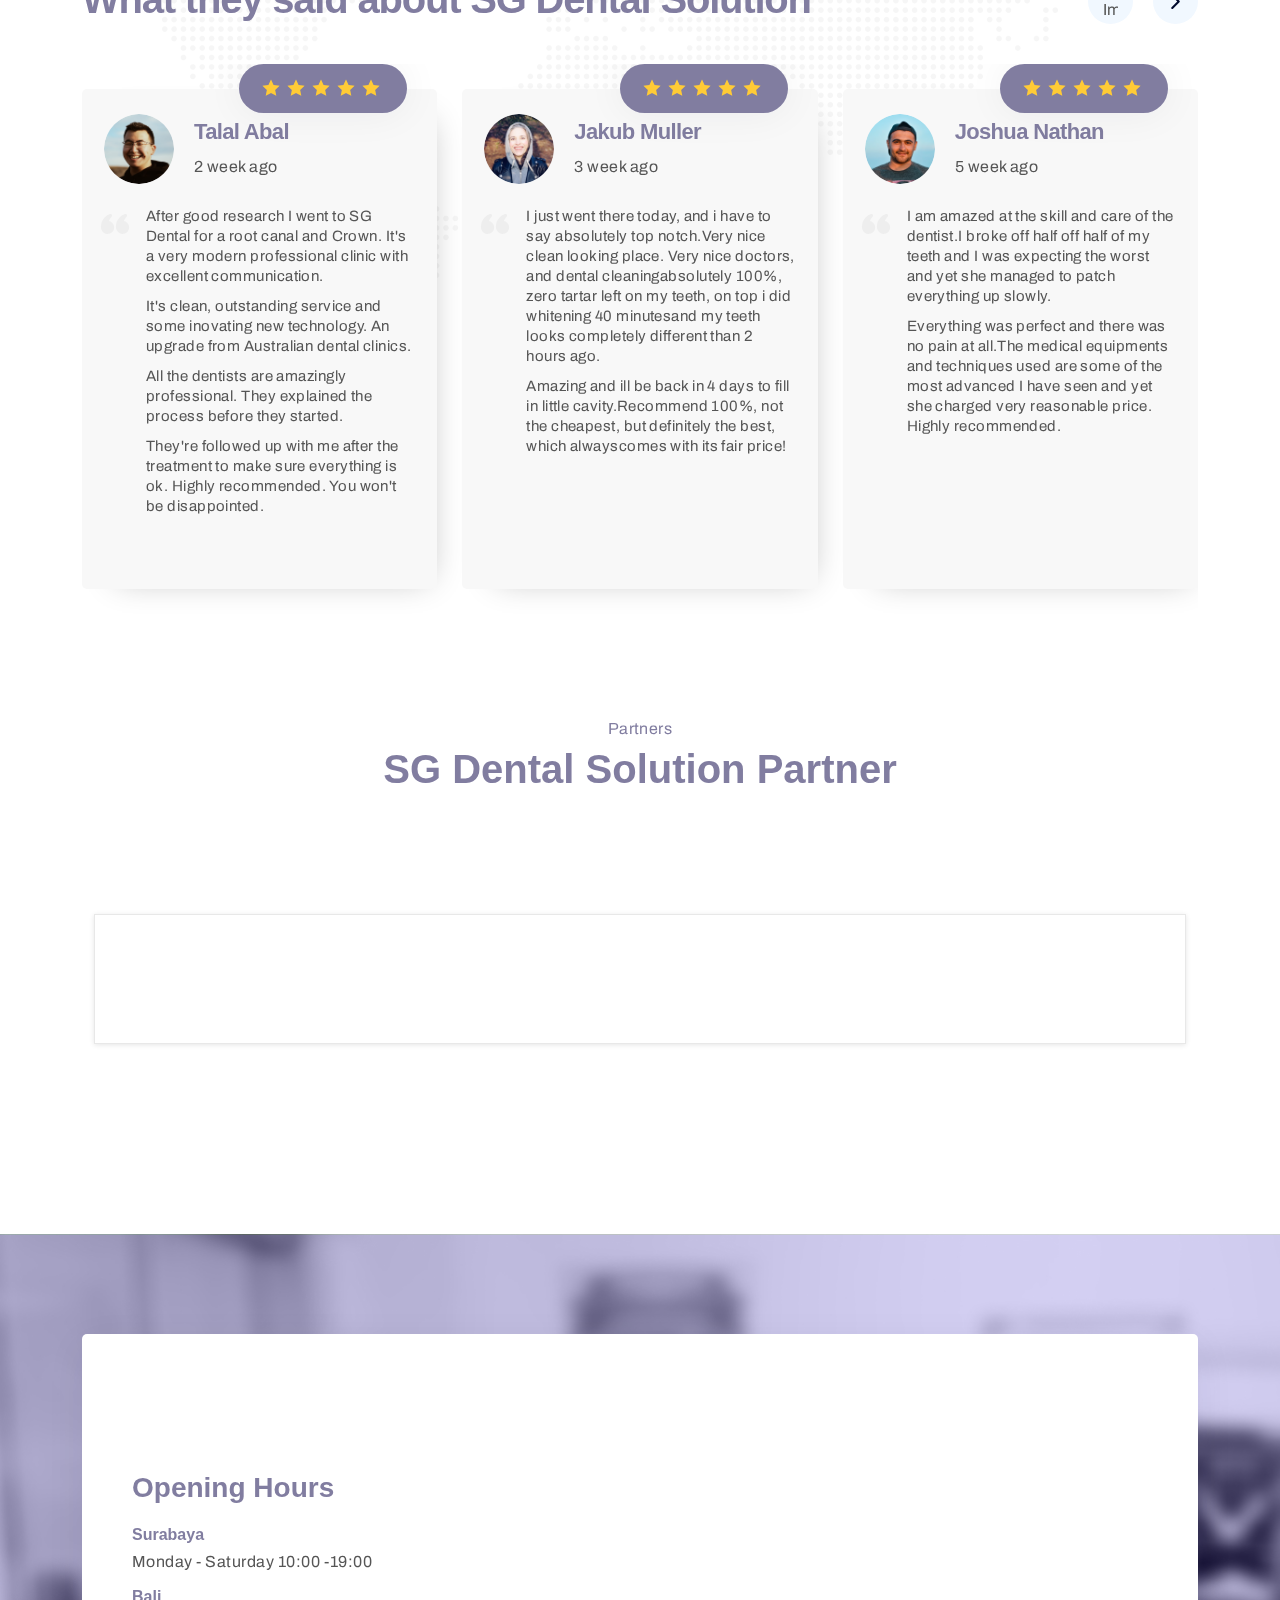
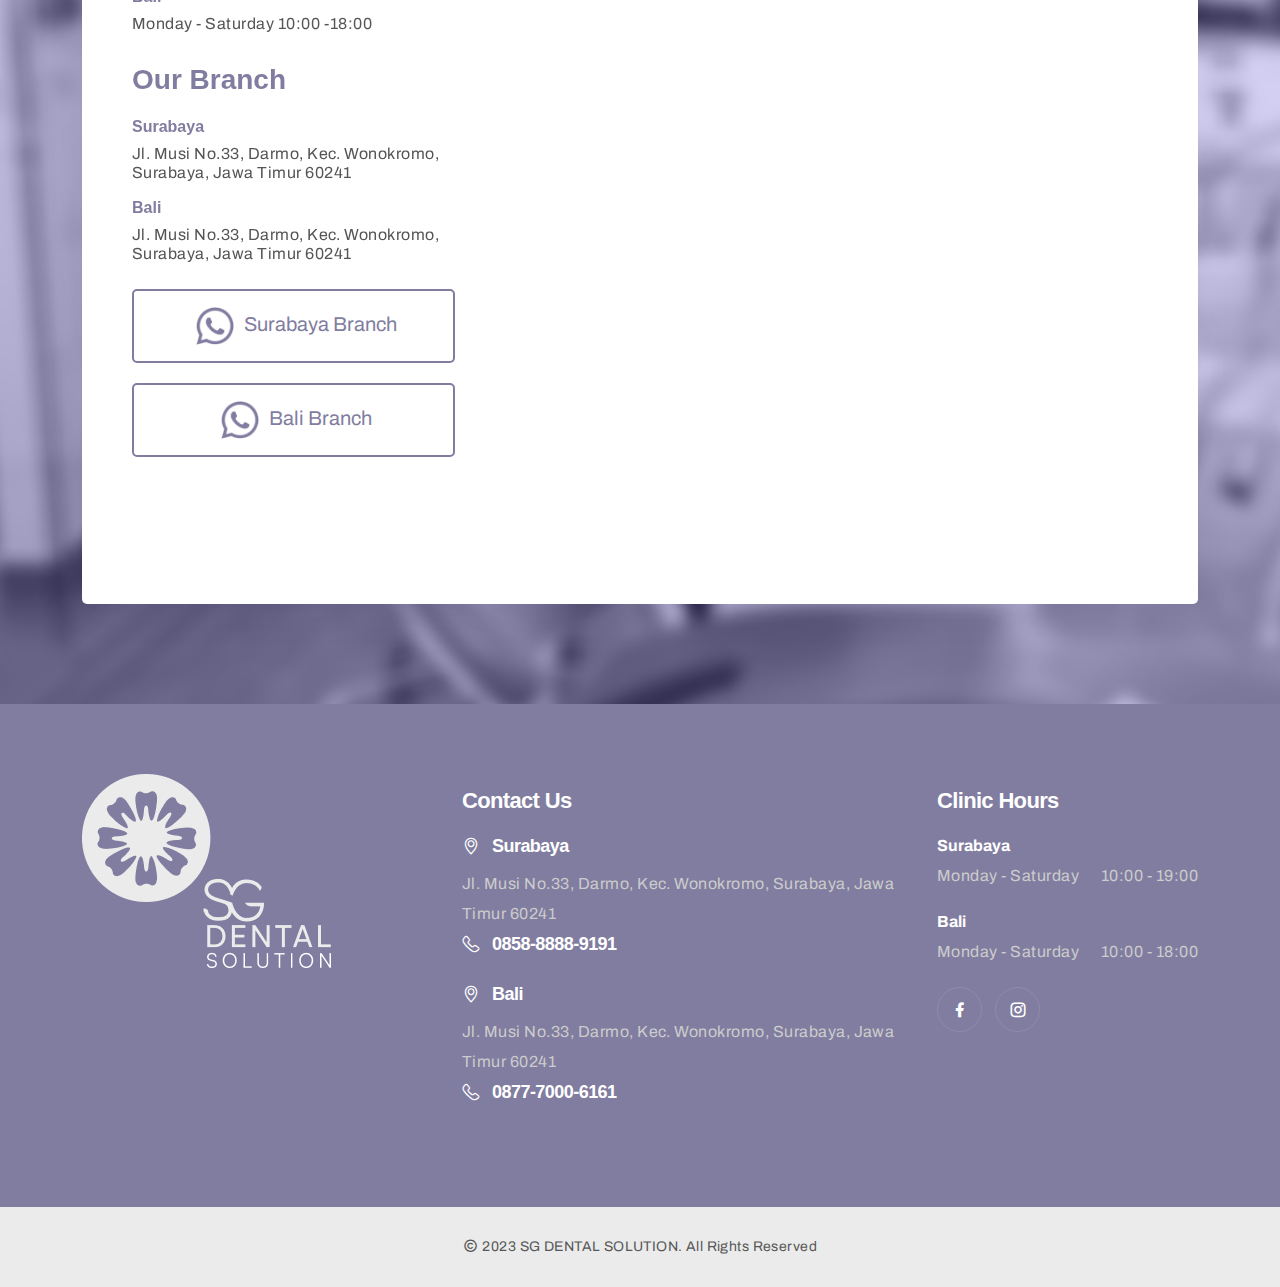
==== commit caff41b2: "update-3" ====
--- a/index.html
+++ b/index.html
@@ -93,17 +93,17 @@
                                 </a>
                             </li>
                             <li class="nav-item">
-                                <a href="#treatment" class="nav-link">
+                                <a href="index.html#treatment" class="nav-link">
                                     Our Treatment
                                 </a>
                             </li>
                             <li class="nav-item">
-                                <a href="#testimonial" class="nav-link">
+                                <a href="index.html#testimonial" class="nav-link">
                                     Testimonial
                                 </a>
                             </li>
                             <li class="nav-item">
-                                <a href="#contact" class="nav-link">
+                                <a href="index.html#contact" class="nav-link">
                                     Contact Us
                                 </a>
                             </li>
@@ -139,27 +139,27 @@
                 <div class="accordion" id="navbarAccordion">
                     
                     <div class="accordion-item">
-                        <a class="accordion-button without-icon" href="#dental-index-3.html">
+                        <a class="accordion-button without-icon" href="dental-index.html">
                             Home
                         </a>
                     </div>
                     <div class="accordion-item">
-                        <a class="accordion-button without-icon" href="#about">
+                        <a class="accordion-button without-icon" href="dental-index.html#about">
                             About
                         </a>
                     </div>
                     <div class="accordion-item">
-                        <a class="accordion-button without-icon" href="#treatment">
+                        <a class="accordion-button without-icon" href="dental-index.html#treatment">
                             Our Treatment
                         </a>
                     </div>
                     <div class="accordion-item">
-                        <a class="accordion-button without-icon" href="#testimonial">
+                        <a class="accordion-button without-icon" href="dental-index.html#testimonial">
                             testimonial
                         </a>
                     </div>
                     <div class="accordion-item">
-                        <a class="accordion-button without-icon" href="#contact">
+                        <a class="accordion-button without-icon" href="dental-index.html#contact">
                             Contact Us
                         </a>
                     </div>
@@ -511,7 +511,7 @@
                                         </div>
                                         <div class="client-info">
                                             <h5>Emily Gianna</h5>
-                                            <span>Enterprenaur</span>
+                                            <span>1 month</span>
                                         </div>
                                     </div>
                                     <div class="client-quote">
@@ -537,7 +537,7 @@
                                         </div>
                                         <div class="client-info">
                                             <h5>Elijah James</h5>
-                                            <span>Businessman</span>
+                                            <span>1 month</span>
                                         </div>
                                     </div>
                                     <div class="client-quote">
--- a/assets/css/style.css
+++ b/assets/css/style.css
@@ -1188,48 +1188,10 @@
 /*--------------------------------------
     Breadcrumb CSS
 ----------------------------------------*/
-.br-1 {
-  background-image: url(../img/breadcrumb/br-1.webp);
-}
-
-.br-2 {
-  background-image: url(../img/breadcrumb/br-2.webp);
-}
-
-.br-3 {
-  background-image: url(../img/breadcrumb/br-3.webp);
-}
-
-.br-4 {
-  background-image: url(../img/breadcrumb/br-4.webp);
-}
-
-.br-5 {
-  background-image: url(../img/breadcrumb/br-5.webp);
-}
-
-.br-6 {
-  background-image: url(../img/breadcrumb/br-6.webp);
-}
-
-.br-7 {
-  background-image: url(../img/breadcrumb/br-7.webp);
-}
-
-.br-8 {
-  background-image: url(../img/breadcrumb/br-8.webp);
-}
-
-.br-9 {
-  background-image: url(../img/breadcrumb/br-9.webp);
-}
-
-.br-10 {
-  background-image: url(../img/breadcrumb/br-10.webp);
-}
+
 
 .br-11 {
-  background-image: url(../img/breadcrumb/br-11.webp);
+  background-image: url(../img/breadcrumb-img.jpg);
 }
 
 .breadcrumb-wrap {
--- a/assets/css/dental-style.css
+++ b/assets/css/dental-style.css
@@ -403,6 +403,11 @@
   height: 350px;
 }
 
+.btn-select-location {
+  width: 100%;
+  padding: 0 20px;
+}
+
 
 @media only screen and (max-width: 767px) {
 
